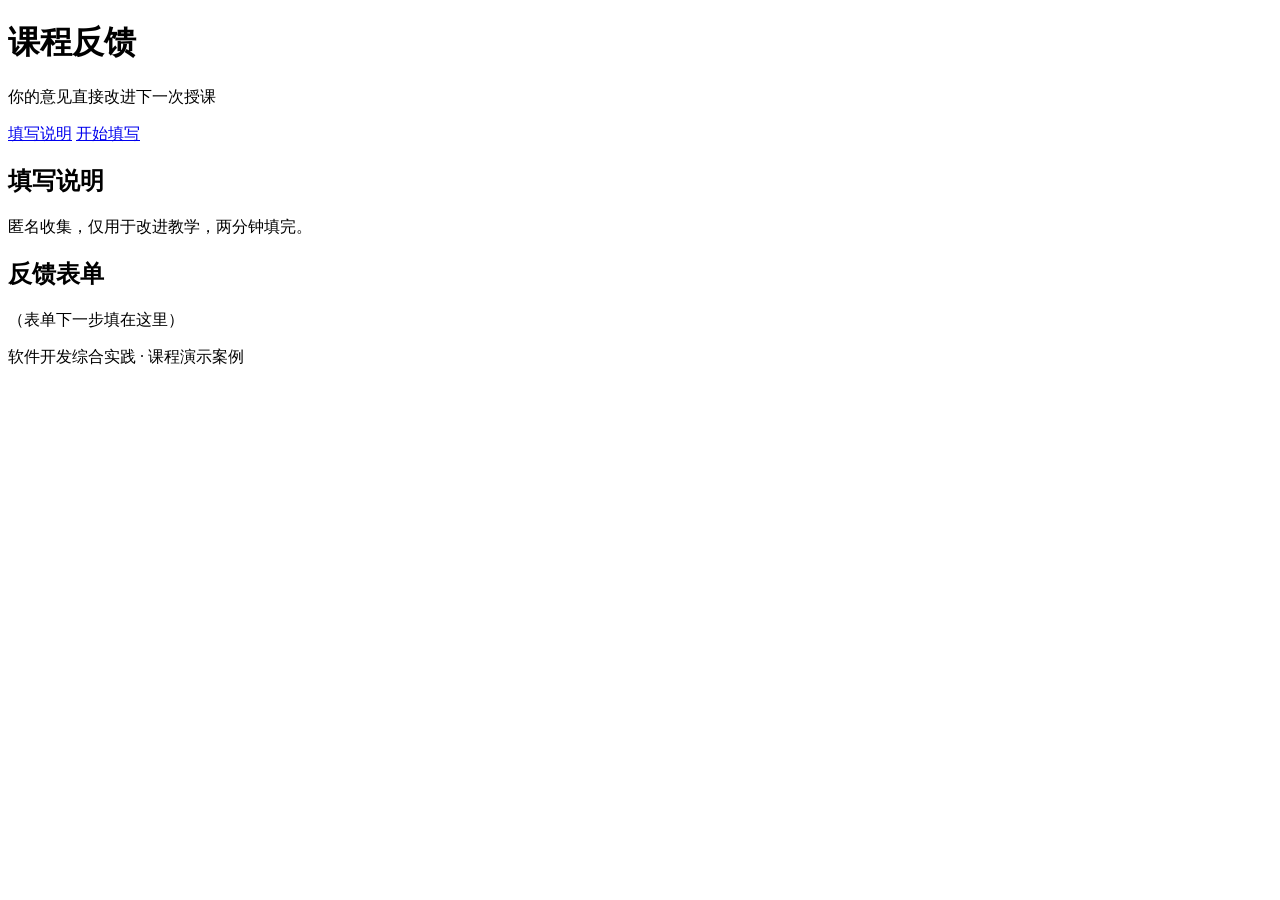
==== feedback-form/index.html @ eaf26cc9 "添加课程反馈页语义骨架" ====
<!DOCTYPE html>
 <html lang="zh-CN"> 
<head> 
<meta charset="UTF-8">
 <meta name="viewport" content="width=device-width, initial-scale=1.0"> 
<title>课程反馈</title>
 </head>
 <body> 
<header> 
<h1>课程反馈</h1> 
<p>你的意见直接改进下一次授课</p> 
</header>
 <nav> 
<a href="#intro">填写说明</a> 
<a href="#form">开始填写</a>
 </nav> 
<main>
 <section id="intro"> 
<h2>填写说明</h2>
 <p>匿名收集，仅用于改进教学，两分钟填完。</p>
 </section>
 <section id="form">
 <h2>反馈表单</h2> 
<p>（表单下一步填在这里）</p> 
</section>
 </main> 
<footer> 
<p>软件开发综合实践 · 课程演示案例</p>
</footer> 
</body> 
</html>
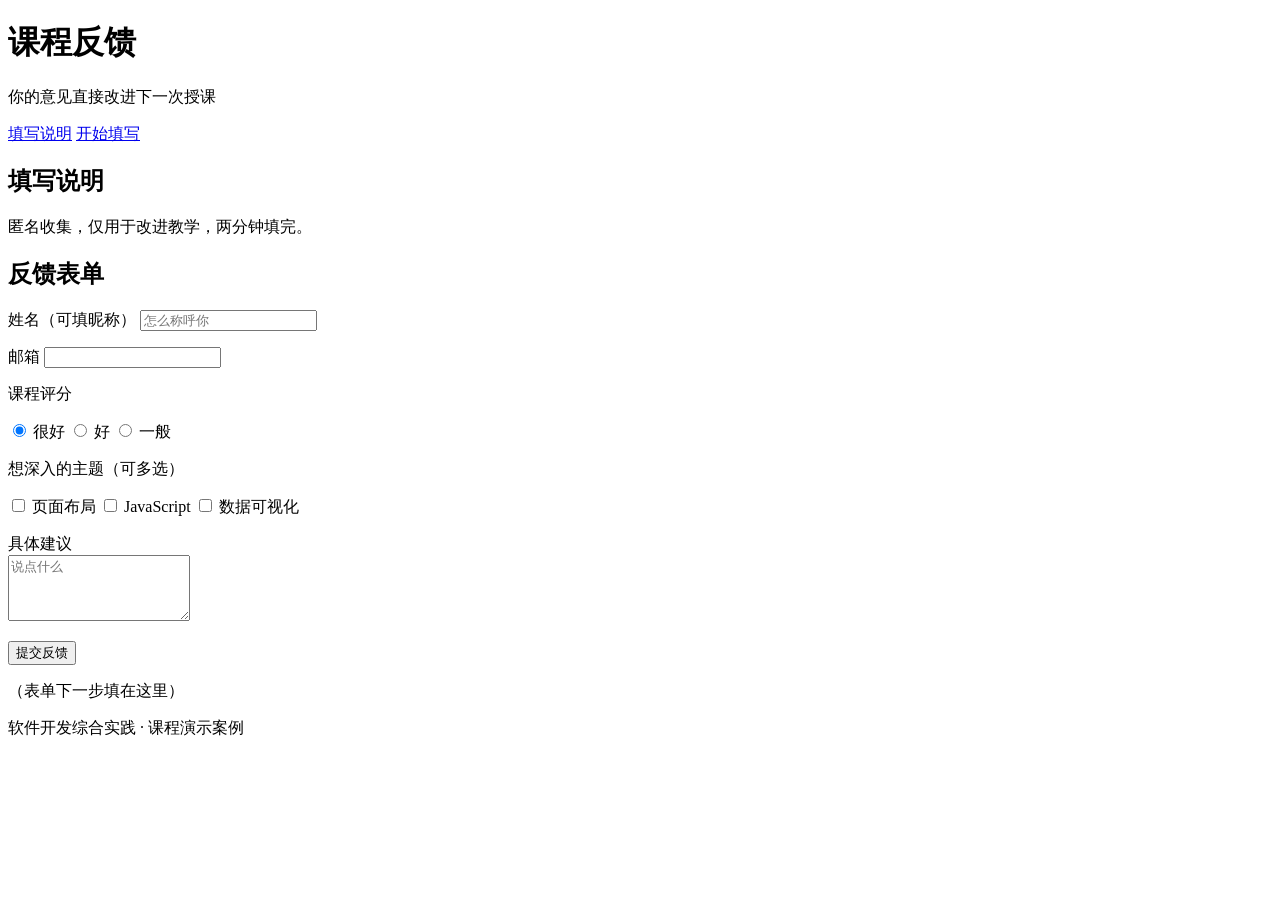
==== commit c2437eb9: "添加反馈表单控件并关联label" ====
--- a/feedback-form/index.html
+++ b/feedback-form/index.html
@@ -20,7 +20,8 @@
  <p>匿名收集，仅用于改进教学，两分钟填完。</p>
  </section>
  <section id="form">
- <h2>反馈表单</h2> 
+ <h2>反馈表单</h2>
+<form action="#" method="get"> <p> <label for="name">姓名（可填昵称）</label> <input type="text" id="name" name="name" placeholder="怎么称呼你" required> </p> <p> <label for="mail">邮箱</label> <input type="email" id="mail" name="mail" required> </p> <p>课程评分</p> <p> <label><input type="radio" name="score" value="5" checked> 很好</label> <label><input type="radio" name="score" value="4"> 好</label> <label><input type="radio" name="score" value="3"> 一般</label> </p> <p>想深入的主题（可多选）</p> <p> <label><input type="checkbox" name="topic" value="layout"> 页面布局</label> <label><input type="checkbox" name="topic" value="js"> JavaScript</label> <label><input type="checkbox" name="topic" value="chart"> 数据可视化</label> </p> <p> <label for="advice">具体建议</label><br> <textarea id="advice" name="advice" rows="4" maxlength="200" placeholder="说点什么"></textarea> </p> <p> <button type="submit">提交反馈</button> </p> </form 
 <p>（表单下一步填在这里）</p> 
 </section>
  </main> 
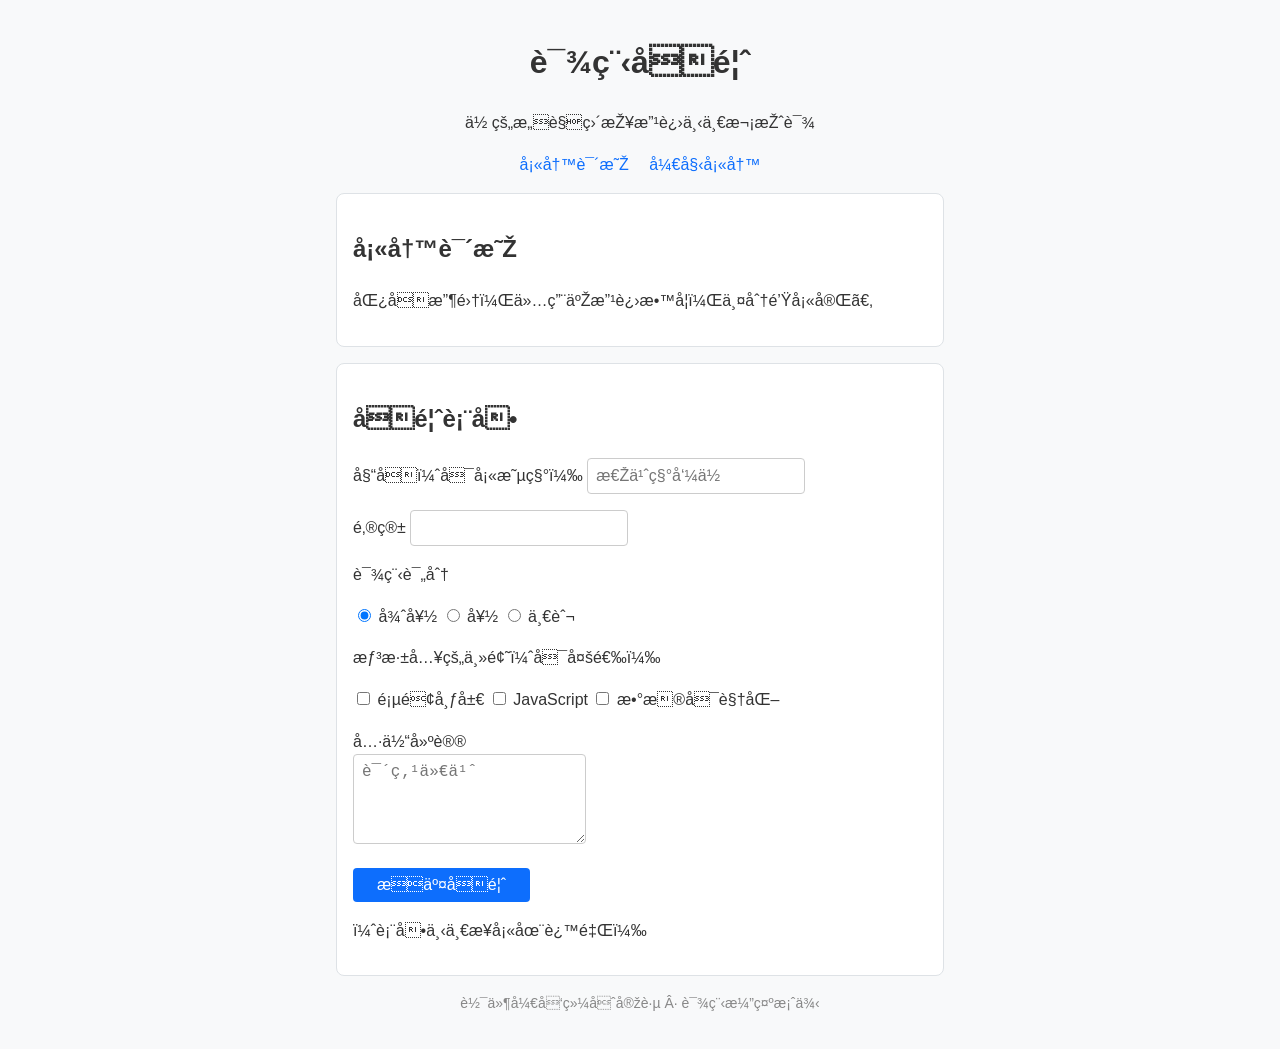
==== commit 5bbf8a96: "添加反馈页基础样式" ====
--- a/feedback-form/index.html
+++ b/feedback-form/index.html
@@ -1,6 +1,7 @@
 <!DOCTYPE html>
  <html lang="zh-CN"> 
 <head> 
+<link rel="stylesheet" href="style.css"
 <meta charset="UTF-8">
  <meta name="viewport" content="width=device-width, initial-scale=1.0"> 
 <title>课程反馈</title>
--- a/feedback-form/style.css
+++ b/feedback-form/style.css
@@ -0,0 +1,3 @@
+* { box-sizing: border-box; } body { font-family: "Microsoft YaHei", "PingFang SC", sans-serif; color: #333; line-height: 1.6; background-color: #f8f9fa; max-width: 640px; margin: 0 auto; padding: 16px; } header { text-align: center; } nav { text-align: center; margin-bottom: 16px; } nav a { color: #0d6efd; text-decoration: none; margin: 0 8px; } section { background: #fff; border: 1px solid #dee2e6; border-radius: 8px; padding: 16px; margin-bottom: 16px; } input, textarea, select, button { font-size: 16px; padding: 8px; border: 1px solid #ccc; border-radius: 4px; } button {
+
+background: #0d6efd; color: #fff; border: none; padding: 8px 24px; } footer { text-align: center; color: #888; font-size: 14px; }
